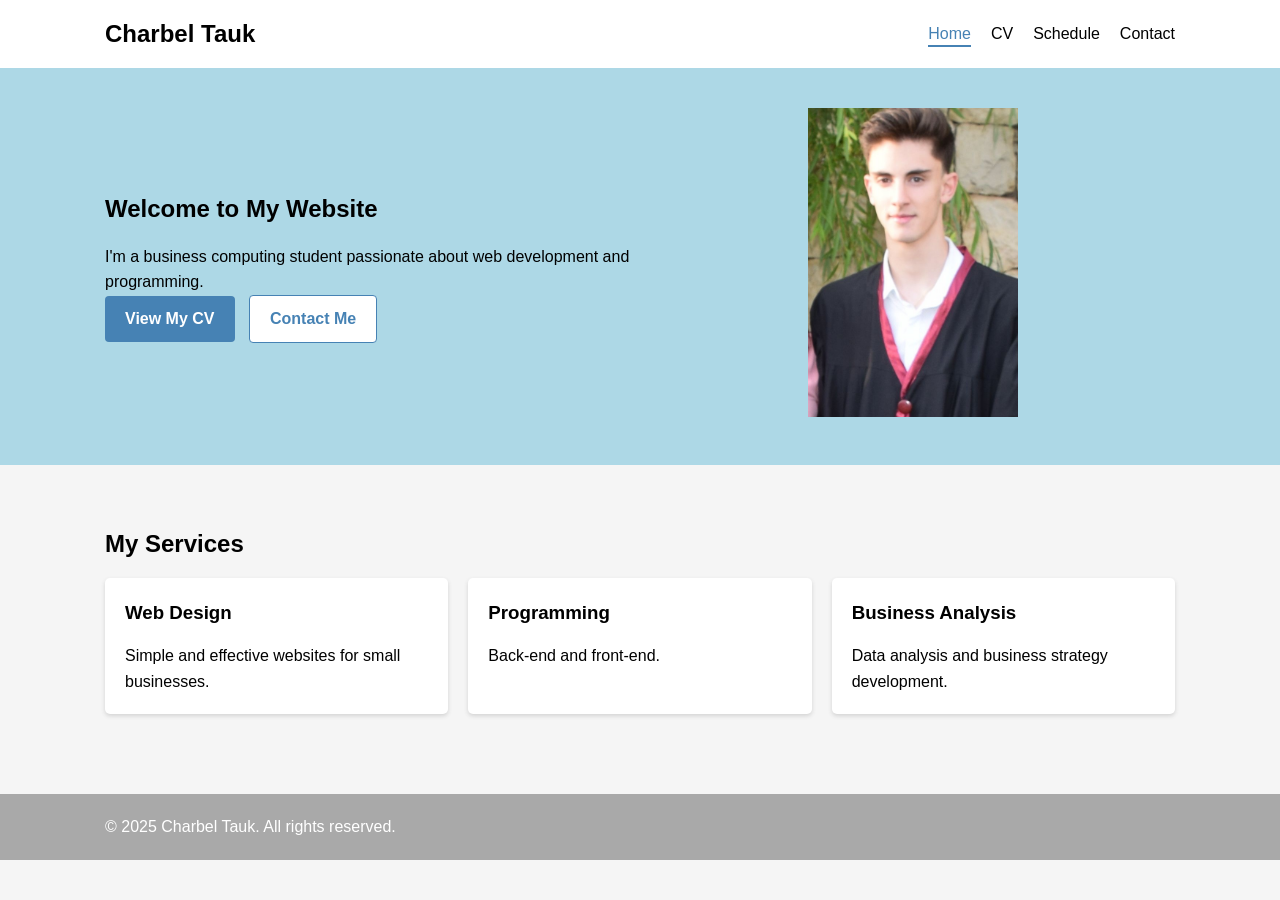
==== index.html @ da698822 "Initial portfolio website project" ====
<!DOCTYPE html>
<html lang="en">
<head>
    <meta charset="UTF-8">
    <meta name="viewport" content="width=device-width, initial-scale=1.0">
    <title>My Business Website</title>
    <link rel="stylesheet" href="styles.css">
</head>
<body>
    <header>
        <div class="container">
            <h1>Charbel Tauk</h1>
            <nav>
                <ul class="menu">
                    <li><a href="index.html" class="active">Home</a></li>
                    <li><a href="cv.html">CV</a></li>
                    <li><a href="schedule.html">Schedule</a></li>
                    <li><a href="contact.html">Contact</a></li>
                </ul>
                <div class="menu-icon">
                    <div class="bar1"></div>
                    <div class="bar2"></div>
                    <div class="bar3"></div>
                </div>
            </nav>
        </div>
    </header>

    <main>
        <section class="hero">
            <div class="container">
                <div class="hero-content">
                    <h2>Welcome to My Website</h2>
                    <p>I'm a business computing student passionate about web development and programming.</p>
                    <div class="buttons">
                        <a href="cv.html" class="btn primary-btn">View My CV</a>
                        <a href="contact.html" class="btn secondary-btn">Contact Me</a>
                    </div>
                </div>
                <div class="hero-image">
                    <img src="me.jpeg" alt="Profile Image">
                </div>
            </div>
        </section>

        <section class="services">
            <div class="container">
                <h2>My Services</h2>
                <div class="service-boxes">
                    <div class="service-box">
                        <h3>Web Design</h3>
                        <p>Simple and effective websites for small businesses.</p>
                    </div>
                    <div class="service-box">
                        <h3>Programming</h3>
                        <p c>Back-end and front-end.</p>
                    </div>
                    <div class="service-box">
                        <h3>Business Analysis</h3>
                        <p>Data analysis and business strategy development.</p>
                    </div>
                </div>
            </div>
        </section>
    </main>

    <footer>
        <div class="container">
            <p>&copy; 2025 Charbel Tauk. All rights reserved.</p>
        </div>
    </footer>
    <script>
        document.querySelector('.menu-icon').addEventListener('click', function() {
            document.querySelector('.menu').classList.toggle('show');
            this.classList.toggle('change');
        });
    </script>
</body>
</html>
---- styles.css ----
* {
    margin: 0;
    padding: 0;
    box-sizing: border-box;
}

body {
    font-family: Arial, Helvetica, sans-serif;
    line-height: 1.6;
    color: black;
    background-color: whitesmoke;
}

.container {
    width: 90%;
    max-width: 1100px;
    margin: 0 auto;
    padding: 0 15px;
}

a {
    text-decoration: none;
    color: steelblue;
}

h1, h2, h3, h4 {
    font-weight: bold;
    margin-bottom: 15px;
}

img {
    max-width: 40%;
}

header {
    background-color: white;
    box-shadow: 0 2px 4px lightgray;
    padding: 15px 0;
}

header .container {
    display: flex;
    justify-content: space-between;
    align-items: center;
}

header h1 {
    font-size: 24px;
    margin: 0;
}

.menu {
    list-style: none;
    display: flex;
}

.menu li {
    margin-left: 20px;
}

.menu a {
    color: black;
    padding: 5px 0;
    position: relative;
}

.menu a:hover, .menu a.active {
    color: steelblue;
}

.menu a.active:after {
    content: '';
    position: absolute;
    bottom: 0;
    left: 0;
    width: 100%;
    height: 2px;
    background-color: steelblue;
}

.menu-icon {
    display: none;
    cursor: pointer;
}

.bar1, .bar2, .bar3 {
    width: 25px;
    height: 3px;
    background-color: black;
    margin: 5px 0;
    transition: 0.4s;
}

.btn {
    display: inline-block;
    padding: 10px 20px;
    margin-right: 10px;
    border-radius: 4px;
    cursor: pointer;
    font-weight: bold;
}

.primary-btn {
    background-color: steelblue;
    color: white;
    border: none;
}

.primary-btn:hover {
    background-color: darkblue;
}

.secondary-btn {
    background-color: white;
    color: steelblue;
    border: 1px solid steelblue;
}

.secondary-btn:hover {
    background-color: whitesmoke;
}

.hero {
    background-color: lightblue;
    padding: 40px 0;
    margin-bottom: 40px;
}

.hero .container {
    display: flex;
    align-items: center;
}

.hero-content {
    flex: 1;
    padding-right: 20px;
}

.hero-image {
    flex: 1;
    text-align: center;
}

.services {
    padding: 20px 0 40px;
}

.service-boxes {
    display: flex;
    justify-content: space-between;
    gap: 20px;
}

.service-box {
    flex: 1;
    background-color: white;
    padding: 20px;
    border-radius: 5px;
    box-shadow: 0 2px 4px lightgray;
}

.cv-section {
    padding: 40px 0;
}

.cv-box {
    background-color: white;
    padding: 20px;
    border-radius: 5px;
    box-shadow: 0 2px 4px lightgray;
}

.cv-header {
    display: flex;
    margin-bottom: 30px;
}

.profile-img {
    max-width: 15%;
   border-radius: 10%;
    margin-right: 10px;
}

.title {
    color: steelblue;
    margin-bottom: 10px;
}

.cv-block {
    margin-bottom: 30px;
}

.cv-block h3 {
    border-bottom: 2px solid steelblue;
    padding-bottom: 5px;
    margin-bottom: 15px;
}

.cv-item {
    margin-bottom: 15px;
}

.skills-list {
    list-style: disc;
    padding-left: 20px;
    display: flex;
    flex-wrap: wrap;
}

.skills-list li {
    width: 50%;
    margin-bottom: 10px;
}

.schedule-section {
    padding: 40px 0;
}

.schedule-section h2 {
    text-align: center;
}

.schedule-section p {
    text-align: center;
    margin-bottom: 30px;
}

.table-container {
    overflow-x: auto;
    margin-bottom: 30px;
}

.schedule {
    width: 100%;
    border-collapse: collapse;
    margin-bottom: 20px;
}

.schedule th, .schedule td {
    border: 1px solid lightgray;
    padding: 8px;
    text-align: center;
}

.schedule th {
    background-color: steelblue;
    color: white;
}

.course {
    color: white;
    font-weight: bold;
}

.bus210 {
    background-color: steelblue;
}

.mkt220 {
    background-color: tomato;
}

.csc350 {
    background-color: royalblue;
}

.acc220 {
    background-color: limegreen;
}

.lunch {
    background-color: whitesmoke;
    font-style: italic;
}

.info-boxes {
    display: flex;
    flex-wrap: wrap;
    gap: 20px;
}

.info-box {
    flex: 1;
    min-width: 200px;
    padding: 15px;
    border-radius: 5px;
    color: white;
}

.info-box h4 {
    margin-bottom: 10px;
    border-bottom: 1px solid white;
    padding-bottom: 5px;
}

.contact-section {
    padding: 40px 0;
}

.contact-container {
    display: flex;
    gap: 30px;
}

.contact-info, .contact-form {
    flex: 1;
    background-color: white;
    padding: 20px;
    border-radius: 5px;
    box-shadow: 0 2px 4px lightgray;
}

.contact-item {
    margin-bottom: 20px;
}

.contact-item h4 {
    color: steelblue;
    margin-bottom: 5px;
}

.form-group {
    margin-bottom: 15px;
}

.form-group label {
    display: block;
    margin-bottom: 5px;
}

.form-group input, .form-group textarea {
    width: 100%;
    padding: 8px;
    border: 1px solid lightgray;
    border-radius: 4px;
}

.form-group textarea {
    resize: vertical;
}

.form-group:last-of-type {
    display: flex;
    align-items: center;
}

.form-group:last-of-type input {
    width: auto;
    margin-right: 10px;
}

footer {
    background-color: darkgray;
    color: white;
    padding: 20px 0;
    margin-top: 40px;
}

footer .container {
    display: flex;
    justify-content: space-between;
    align-items: center;
}

.social a {
    color: white;
    margin-left: 15px;
}

@media (max-width: 992px) {
    .hero .container,
    .service-boxes,
    .contact-container,
    .info-boxes {
        flex-direction: column;
    }
    
    .hero-content {
        padding-right: 0;
        margin-bottom: 20px;
    }
    
    .skills-list li {
        width: 100%;
    }
}

@media (max-width: 768px) {
    .menu {
        display: none;
    }
    
    .menu-icon {
        display: block;
    }
    
    .menu.show {
        display: block;
        position: absolute;
        top: 60px;
        left: 0;
        right: 0;
        background-color: white;
        flex-direction: column;
        box-shadow: 0 2px 4px lightgray;
    }
    
    .menu li {
        margin: 0;
        text-align: center;
    }
    
    .menu a {
        display: block;
        padding: 15px;
    }
    
    .cv-header {
        flex-direction: column;
        align-items: center;
        text-align: center;
    }
    
    .profile-img {
        margin-right: 0;
        margin-bottom: 15px;
    }
    
    footer .container {
        flex-direction: column;
        text-align: center;
    }
    
    .social {
        margin-top: 10px;
    }
    
    .social a {
        margin: 0 7px;
    }
}
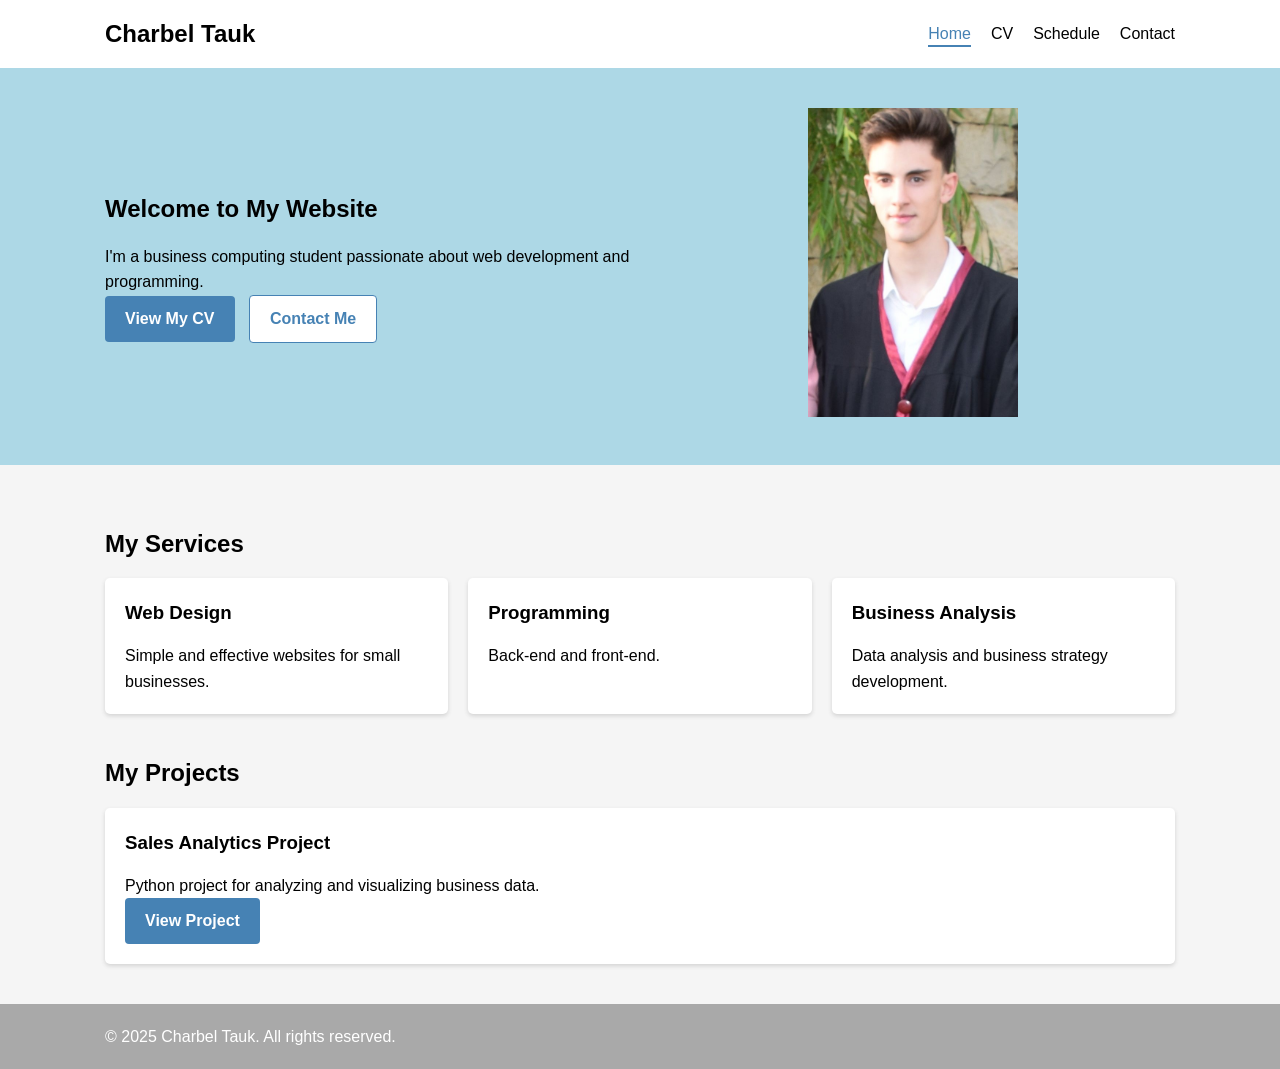
==== commit 7b441d4b: "Update index.html" ====
--- a/index.html
+++ b/index.html
@@ -62,6 +62,19 @@
                 </div>
             </div>
         </section>
+        <section class="projects">
+    <div class="container">
+        <h2>My Projects</h2>
+
+        <div class="service-boxes">
+            <div class="service-box">
+                <h3>Sales Analytics Project</h3>
+                <p>Python project for analyzing and visualizing business data.</p>
+                <a href="https://github.com/cmtcode8/sales-analytics-project" class="btn primary-btn">View Project</a>
+            </div>
+        </div>
+    </div>
+</section>
     </main>
 
     <footer>
@@ -76,4 +89,4 @@
         });
     </script>
 </body>
-</html>+</html>
